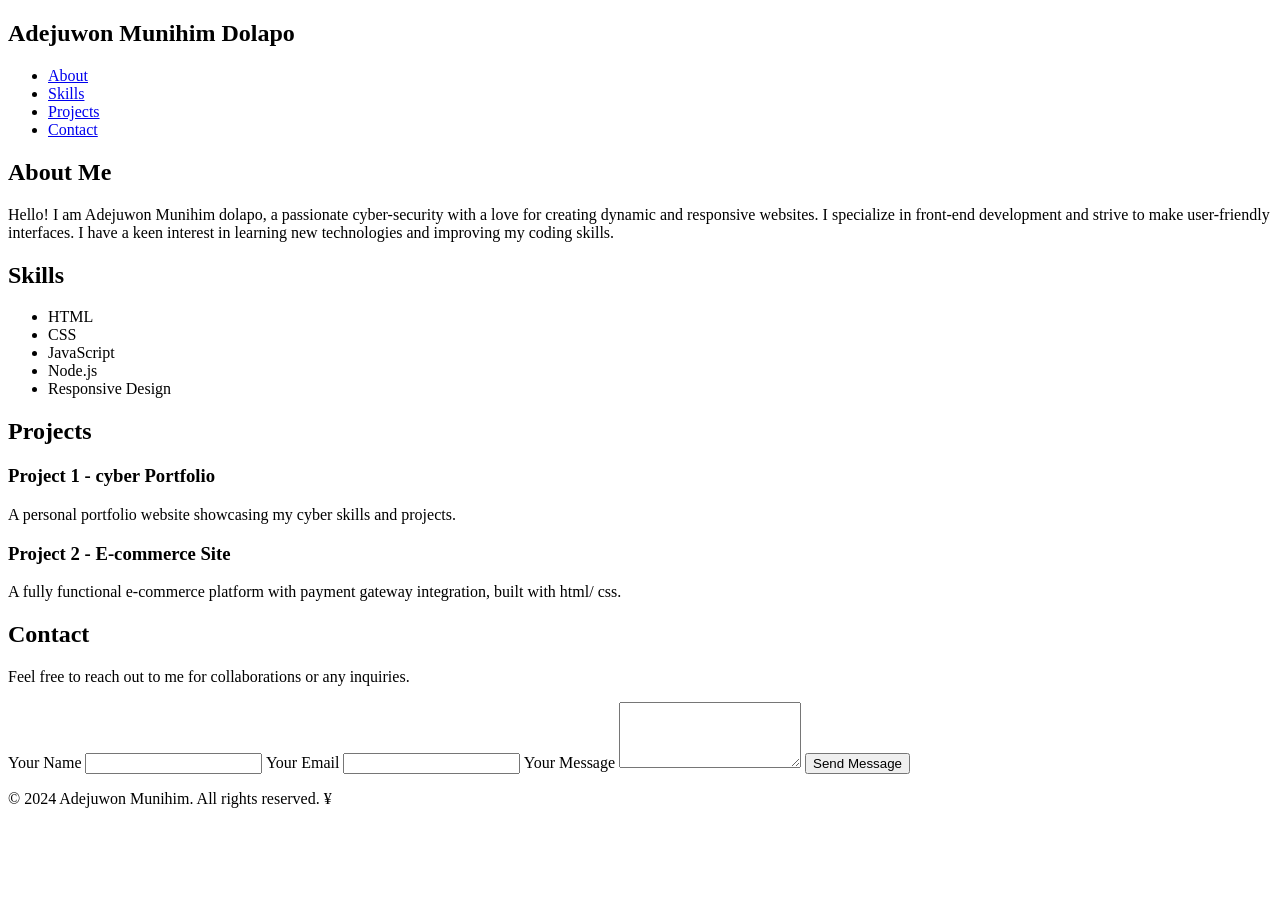
==== index.html @ b8fa4d93 "first commit" ====
<!DOCTYPE html>
<html lang="en">
<head>
    <meta charset="UTF-8">
    <meta name="viewport" content="width=device-width, initial-scale=1.0">
    <title>Adejuwon Munihim - Portfolio</title>
    <link rel="stylesheet" href="mun.css">
</head>
<body>
    <header>
        <nav>
            <div class="logo">
                <h1>Adejuwon Munihim Dolapo</h1>
                <!-- <div class="ade"><a href=""><img src="./mu.jpg" alt="" width="16px"></a></div> -->
            </div>
            <ul>
                <li><a href="#about">About</a></li>
                <li><a href="#skills">Skills</a></li>
                <li><a href="#projects">Projects</a></li>
                <li><a href="#contact">Contact</a></li>
            </ul>
        </nav>
    </header>

    <section id="about">
        <div class="container">
            <h2>About Me</h2>
            <p class="gh">Hello! I am Adejuwon Munihim dolapo, a passionate cyber-security with a love for creating dynamic and responsive websites. I specialize in front-end development and strive to make user-friendly interfaces. I have a keen interest in learning new technologies and improving my coding skills.</p>
        </div>
    </section>

    <section id="skills">
        <div class="container">
            <h2>Skills</h2>
            <ul>
                <li>HTML</li>
                <li>CSS</li>
                <li>JavaScript</li>
                <!-- <li>developer</li> -->
                <li>Node.js</li>
                <!-- <li>Git & GitHub</li> -->
                <li>Responsive Design</li>
                <!-- <li>pyton</li>
                <li>data analist</li>
                <li>website developer</li>
                <li>website developer</li>
                <li>website developer</li>
                <li>website developer</li>
                <li>website developer</li> -->
            </ul>
        </div>
    </section>

    <section id="projects">
        <div class="container">
            <h2>Projects</h2>
            <div class="project-item">
                <h3>Project 1 - cyber Portfolio</h3>
                <p>A personal portfolio website showcasing my cyber skills and projects.</p>
            </div>
            <div class="project-item">
                <h3>Project 2 - E-commerce Site</h3>
                <p>A fully functional e-commerce platform with payment gateway integration, built with html/ css.</p>
            </div>
        </div>
    </section>
    <!-- <data value="gddggdgdg"></data> -->
     <!-- gdsg -->

    <section id="contact">
        <div class="container">
            <h2>Contact</h2>
            <p>Feel free to reach out to me for collaborations or any inquiries.</p>
            <form>
                <label for="name">Your Name</label>
                <input type="text" id="name" name="name" required>

                <label for="email">Your Email</label>
                <input type="email" id="email" name="email" required>

                <label for="message">Your Message</label>
                <textarea id="message" name="message" rows="4" required></textarea>
            
                
                <button type="submit">Send Message</button>
            </form> 
            </div>
    </section>

    <footer>
        <div class="container">
            <p>&copy; 2024 Adejuwon Munihim. All rights reserved. &yen;</p>
        </div>
    </footer>
</body>
</html>
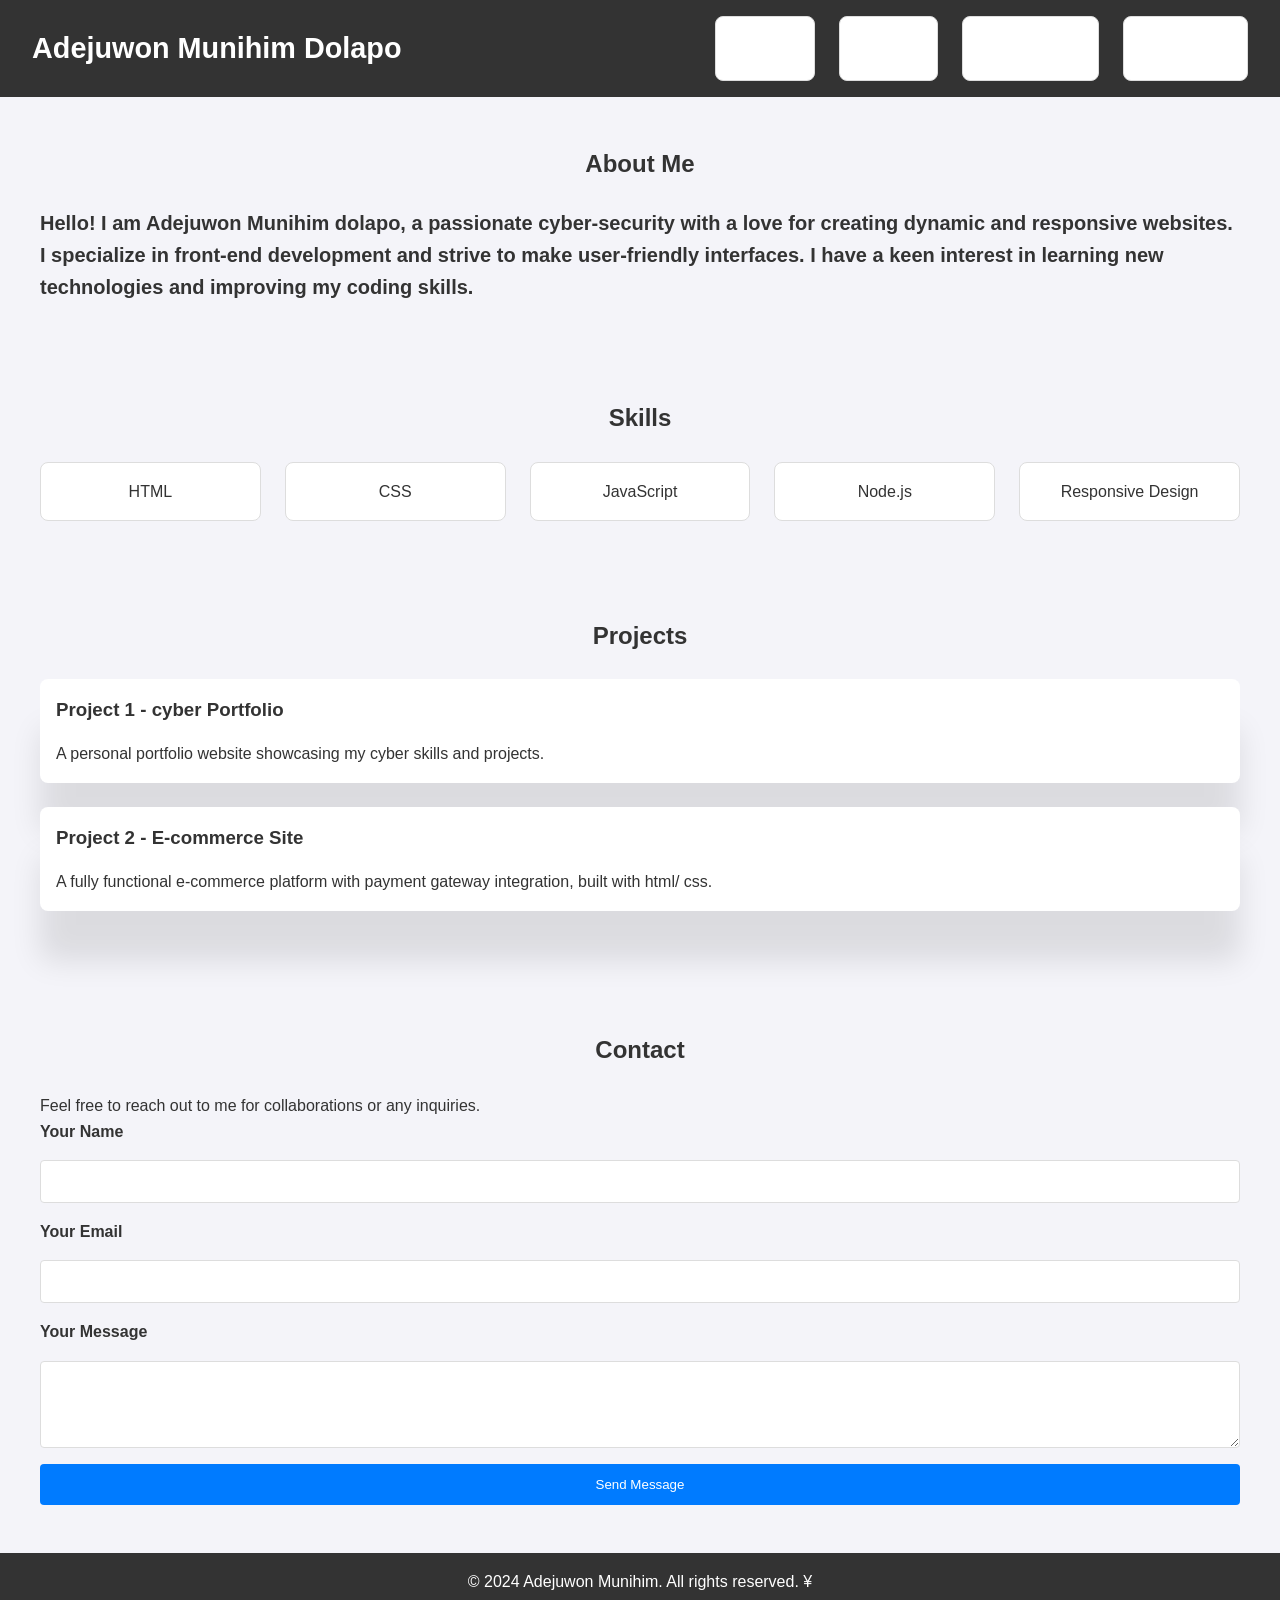
==== commit 2eba8c51: "Changed the css url" ====
--- a/index.html
+++ b/index.html
@@ -4,7 +4,7 @@
     <meta charset="UTF-8">
     <meta name="viewport" content="width=device-width, initial-scale=1.0">
     <title>Adejuwon Munihim - Portfolio</title>
-    <link rel="stylesheet" href="mun.css">
+    <link rel="stylesheet" href="index.css">
 </head>
 <body>
     <header>
--- a/index.css
+++ b/index.css
@@ -0,0 +1,221 @@
+* {
+    margin: 0;
+    padding: 0;
+    box-sizing: border-box;
+}
+
+body {
+    font-family: Arial, sans-serif;
+    background-color: #f4f4f9;
+    color: #333;
+    line-height: 1.6;
+}
+.gh{
+    color: #333;
+    font-family:sans-serif;
+    font-size: 20px;
+    font-weight: 600;
+}
+
+header {
+    background-color: #333;
+    color: white;
+    padding: 1rem 0;
+}
+
+header nav {
+    display: flex;
+    justify-content: space-between;
+    align-items: center;
+    padding: 0 2rem;
+}
+
+header .logo h1 {
+    font-size: 1.8rem;
+}
+
+header nav ul {
+    list-style: none;
+    display: flex;
+    gap: 1.5rem;
+}
+
+header nav ul li a {
+    color: white;
+    text-decoration: none;
+    font-size: 1.2rem;
+    text-transform: uppercase;
+}
+
+header nav ul li a:hover {
+    color:  red;
+    font-family: serif;
+    font-weight: 600
+    
+    /* background-image: url(image21/d.svg); */
+
+}
+/* .ade{
+    display: flex;
+    background-color: red;
+    height: 50px;
+    width: 50px;
+} */
+
+section {
+    padding: 3rem 2rem;
+}
+
+.container {
+    max-width: 1200px;
+    margin: 0 auto;
+}
+
+h2 {
+    text-align: center;
+    margin-bottom: 1.5rem;
+}
+
+ul {
+    list-style: none;
+    display: grid;
+    grid-template-columns: repeat(auto-fill, minmax(200px, 1fr));
+    gap: 1.5rem;
+    padding: 0;
+}
+
+ul li {
+    background-color: #fff;
+    border: 1px solid #ddd;
+    padding: 1rem;
+    text-align: center;
+    border-radius: 8px;
+}
+
+ul li:hover {
+    background-color: #f7f7f7;
+}
+
+/* ul {
+    list-style: none;
+    display: grid;
+    grid-template-columns: repeat(auto-fill, minmax(200px, 1fr));
+    gap: 1.5rem;
+    padding: 0;
+}
+
+ul li {
+    background-color: #fff;
+    border: 1px solid #ddd;
+    padding: 1rem;
+    text-align: center;
+    border-radius: 8px;
+} */
+
+.project-item {
+    background-color: #fff;
+    padding: 1rem;
+    margin-bottom: 1.5rem;
+    border-radius: 8px;
+    box-shadow: 0 50px 30px rgba(0, 0, 0, 0.1);
+}
+
+.project-item:hover{
+    background-color: wheat;
+    box-shadow:0 15px 30px #5e88b8;
+}
+
+.project-item h3 {
+    margin-bottom: 1rem;
+}
+
+form {
+    display: flex;
+    flex-direction: column;
+    gap: 1rem;
+}
+/* list-style: none;
+display: grid;
+grid-template-columns: repeat(auto-fill, minmax(200px, 1fr));
+gap: 1.5rem;
+padding: 0; */
+
+form label {
+    font-weight: bold;
+}
+
+form input, form textarea {
+    padding: 0.8rem;
+    border: 1px solid #ddd;
+    border-radius: 4px;
+}
+
+form button {
+    background-color: #007bff;
+    color: white;
+    padding: 0.8rem;
+    border: none;
+    border-radius: 4px;
+    cursor: pointer;
+}
+
+form button:hover {
+    background-color: green;
+    border-radius: 50px;
+    /* width: 800px; */
+    height: 100px;
+    box-shadow: 0px 30px 50px green;
+    /* text-align: start end center left right; */
+    color: lightcoral;
+    font-size: 20px;
+    font-weight: 700;
+    /* text-shadow: black; */
+}
+
+/* footer .logo{
+    padding-left: 100px;
+    border: none;
+    border-radius: 4px;
+    cursor: pointer;
+    padding: 1rem 0;
+    text-align: center;
+    
+} */
+
+footer {
+    background-color: #333;
+    color: white;
+    padding: 1rem 0;
+    text-align: center;
+}
+
+/* .footer :hover{
+    background-color: #fff;
+} */
+
+ /* @media(max-width:720px){
+    header nav ul li a{
+        width: 17px;
+        display: block;
+    }
+
+ }
+
+ @media(max-width:720px){
+    header nav ul li a:hover{
+        width: 17px;
+        display: block;
+        height: auto;
+    }
+ } */
+
+ /* @media screen and (max-width:718px){
+    .header nav ul li a {
+        display: none;
+        
+        background-color: red;
+        
+        color: green;
+        font-size: 100px; */
+ 
+    
